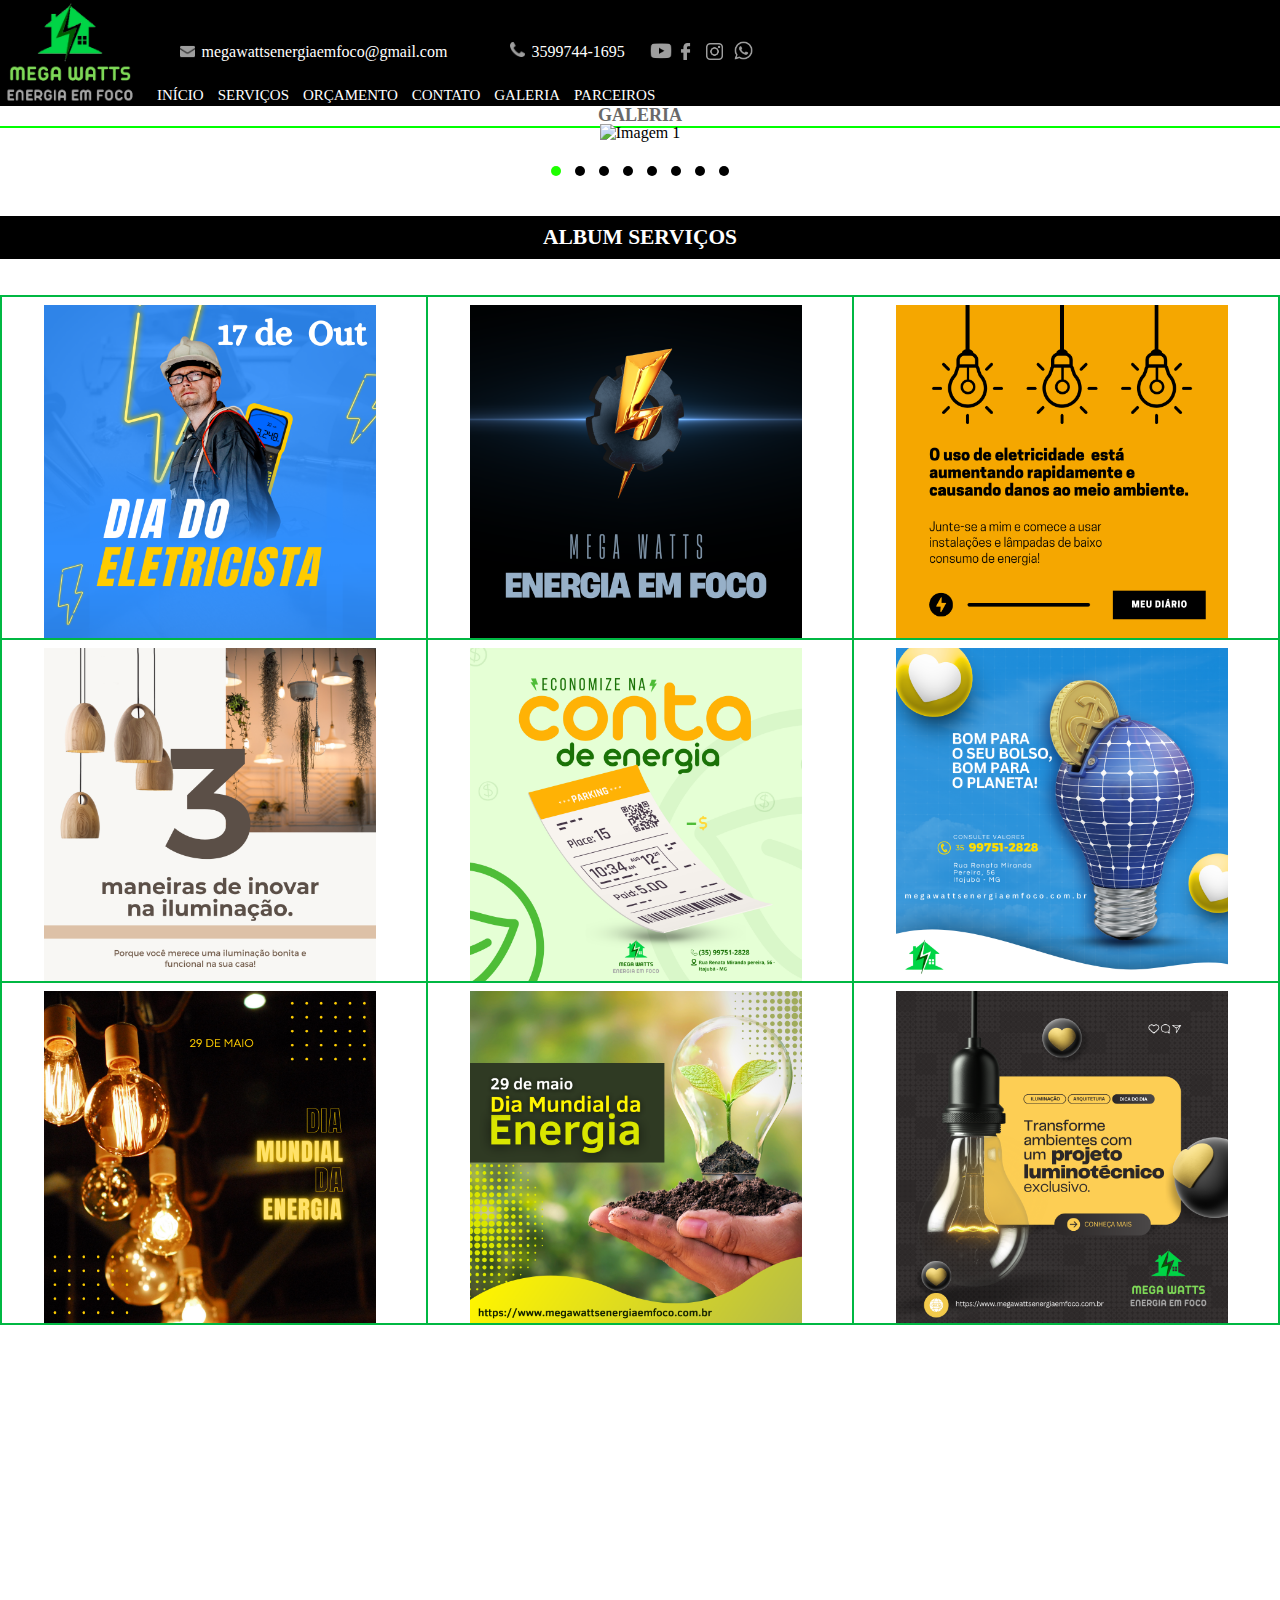
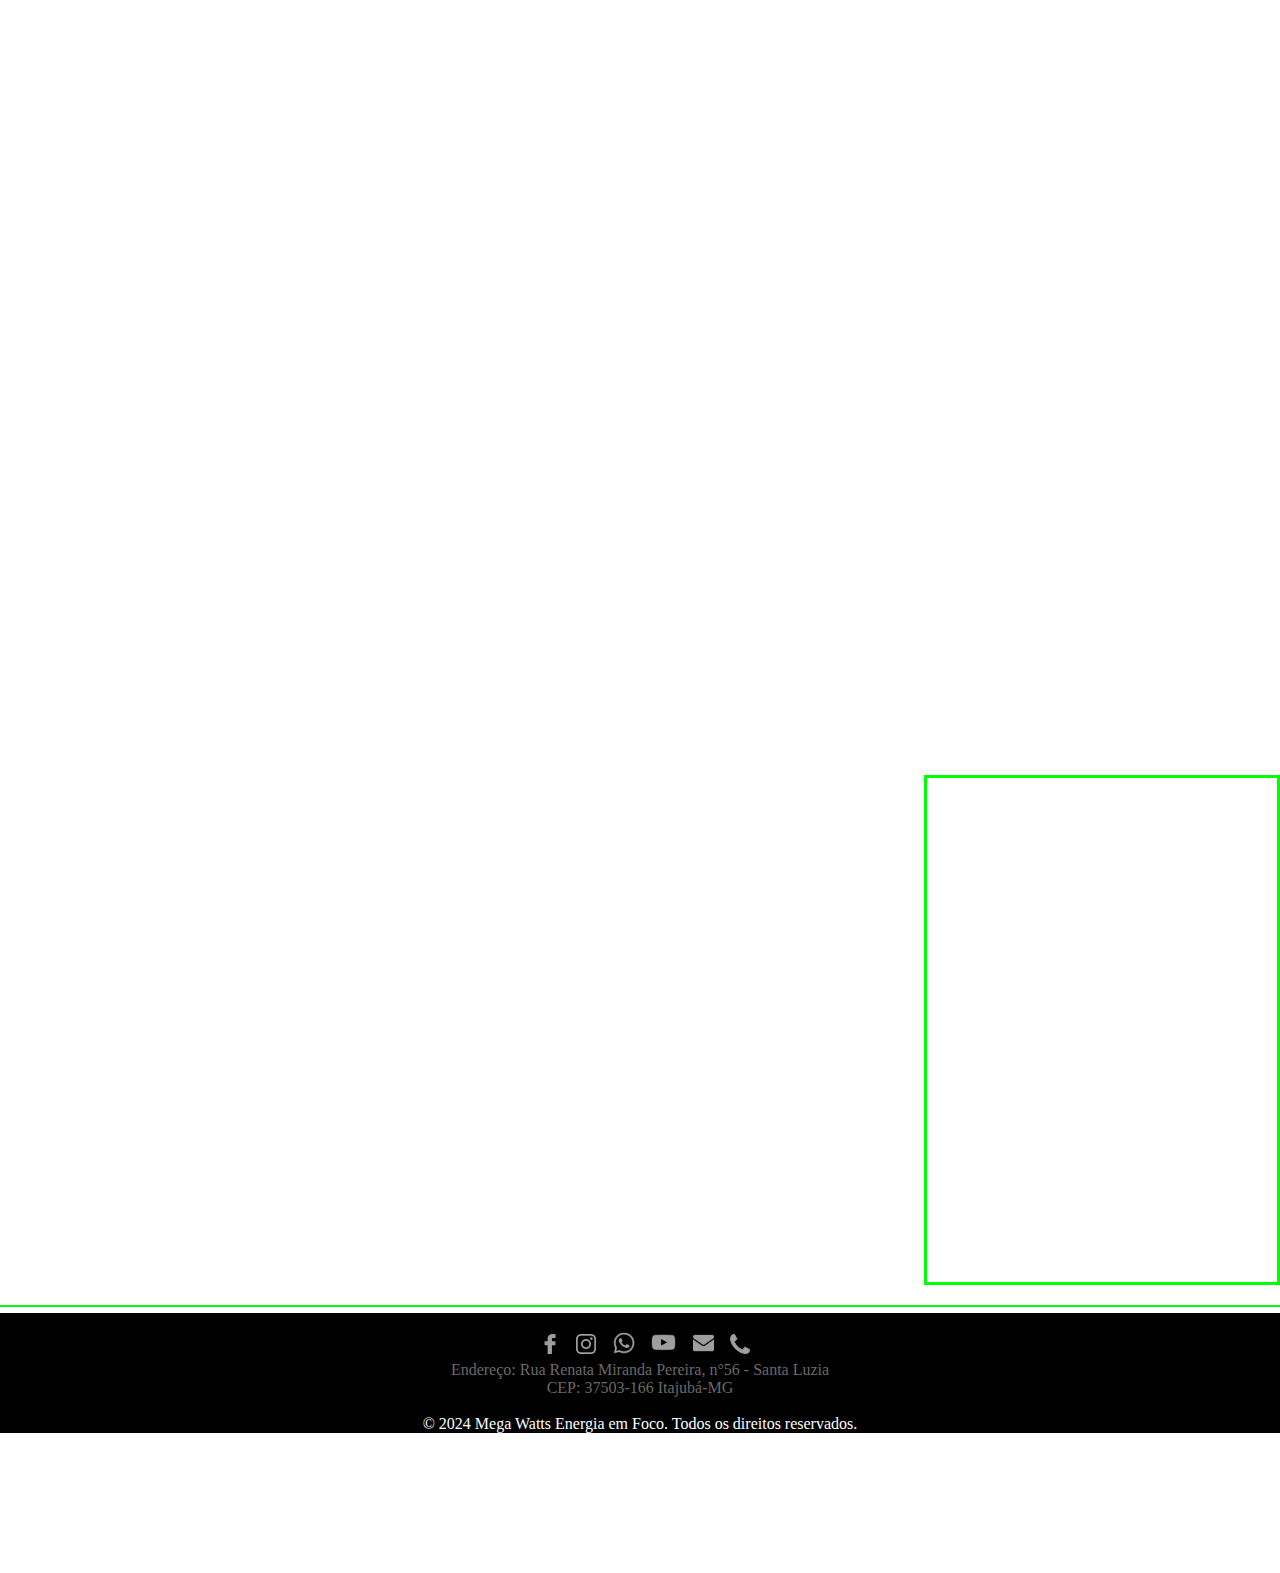
==== galeria.html @ acf7afab "Primeira versão do Software, Arquivo Original Raiz" ====
<!DOCTYPE html>
<html lang="en, pt-br">

    <head>
        <meta charset="UTF-8">
        <meta name="viewport" content="width=device-width, initial-scale=1.0">
        <meta http-equiv="X-UA-Compatible" content="IE=edge">
       

        <title>TECHX-MICRO</title>
        
        <link rel="icon" type="image/x-icon" href="imagem/megawatts/megawatts3.png">

        <link rel="stylesheet" type="text/css" href="estilo.css" media="screen" />

    </head>

<body>
    
    <div class="container1">
    
       
           

        
        

       <!-- <div  id="section">
           
            <div id="tirinha1">


                <marquee> ---1--- [Sua propaganda aqui!]---2---  [Sua propaganda aqui!]---3---  
                    [Sua propaganda aqui!] ---4--- [Sua propaganda aqui!] ---5--- [Sua propaganda aqui!] ---6--- 
                    [Sua propaganda aqui!] ---7--- [Sua propaganda aqui!] ---8--- [Sua propaganda aqui!] ---9--- 
                    [Sua propaganda aqui!]---10---  [Sua propaganda aqui!] ---11--- [Sua propaganda aqui!] ---12--- 
                    [Sua propaganda aqui!] ---13--- [Sua propaganda aqui!]---14---  [Sua propaganda aqui!]---15---
                    [Sua propaganda aqui!]---16--- [Sua propaganda aqui!]---17---  [Sua propaganda aqui!]---18---  
                    [Sua propaganda aqui!] ---19--- [Sua propaganda aqui!] ---20--- [Sua propaganda aqui!] ---21--- 
                    [Sua propaganda aqui!] ---22--- [Sua propaganda aqui!] ---23--- [Sua propaganda aqui!] ---24--- 
                    [Sua propaganda aqui!]---25---  [Sua propaganda aqui!] ---26--- [Sua propaganda aqui!] ---27--- 
                    [Sua propaganda aqui!] ---28--- [Sua propaganda aqui!]---29---  [Sua propaganda aqui!]---30---
                    [Sua propaganda aqui!]  
                </marquee>

            </div>

            <div id="tirinha2">

                <marquee direction="right" 
                behavior="alternate" 
                style="border:rgb(255, 255, 255) 2px SOLID">
                
                CONSAGRE AO CRIADOR TUDO O QUE VOCÊ FAZ, 
                E OS SEUS PLANOS SERÃO BEM-SUCEDIDOS. ["PV 16:3"]
                </marquee>
    
            </div> -->
            <div class="header" >                 

                <div  id="nav">
    
                    <br>
                    <br>
                    <br>
                    <br>
                    <br>
                    <br>                    
            
                    <div id="logo">
                                                                    
                                    
                         <img src="imagem/megawatts/megawatts7.png" width="200"  >
    
                                    
                    </div>
                   
                   
                    <div id="redesnavimg">
                
                        <a href="https://www.facebook.com/" target="_blank" rel="noopener noreferrer">
                                   
                       <img src="imagem/facebook-logo.png" width="17" alt="Facebook" >
                       
                        </a>
       
               
               
                       <a href="https://www.instagram.com/accounts/login/?next=https%3A%2F%2Fwww.instagram.com%2F" target="_blank" rel="noopener noreferrer">
                                       
                           <img src="imagem/instagram.png" width="17" alt="Instagram" >
                           
                       </a>
       
               
       
                        <a href="https://wa.me/message/7U3MZHZ4KJ24L1" target="_blank" rel="noopener noreferrer">
                       
                       <img src="imagem/whatsapp.png" width="19" alt="Whatsapp" >
       
                       </a>   
                       
                        <div id="redesnavimgyoutube">
                                   
                            <a href="https://www.youtube.com/" target="_blank" rel="noopener noreferrer">
                                        
                                <img src="imagem/youtube.png" width="22" alt="Instagram" >
                                
                            </a>

                        </div>
   
   
                   </div>

                    <div id="telefone">
    
                         <a href="tel:+5535997441695">
                            
                         <img src="imagem/telephone-handle-silhouette.png" width="15" height="15" alt="Telefone">
                                    
                         </a>
    
                         <a href="tel:+5535997441695" style="color: #ffffff;" target="_blank" rel="noopener noreferrer"><font size=3>3599744-1695</font></a>          
                            
                    </div>

                    <div id="email">


                        <a href="mailto:megawattsenergiaemfoco@gmail.com" target="_blank" rel="noopener noreferrer">
    
                            <img src="imagem/email.png" width="15" height="15" alt="E-mail" >
    
                        </a>
    
    
    
                        <a href="mailto:globaloficio@gmail.com" style="color: #ffffff;" target="_blank" rel="noopener noreferrer"><font size=3 >megawattsenergiaemfoco@gmail.com</font></a>
                
                        
    
                    </div>                     
                        
        
                    <input type="checkbox" id="menu-toggle">
                    <label for="menu-toggle" id="menu-icon">&#9776;</label>
            
                    <script src="script1.js"></script>
                    <script src="script3.js"></script>
    
                    <div id="menu">
        
                        <ul class="menu">
                            
                            <li><a href="index.html" style="color: #ffffff;">INÍCIO</a></li> 

                            <li><a href="servicos.html" style="color: #ffffff;">SERVIÇOS</a></li>
            
                            <li><a href="orcamento.html" style="color: #ffffff;">ORÇAMENTO</a></li>         
                                    
                            <li><a href="contato.html" style="color: #ffffff;">CONTATO</a></li> 
            
                            <li> <a href="galeria.html" style="color: #ffffff;">GALERIA</a></li> 
        
                            <li> <a href="parceiros.html" style="color: #ffffff;">PARCEIROS</a></li> 
        
                        </ul>
    
        
                    </div>
            
    
                </div>           
    
    
    
            </div>

        

        <div class="section">

            
           
            

            


            <div id="textoprincipalhome">

                <h3 align="center"><font size="4" color="#696969">GALERIA</font></h3>

                </div>

               
            <div id="linhagaleria1">

                <hr width="100%" height="2px" color="#00ff00">
            
                

            </div>

                            </br>
                            </br>        
                            </br>
                            </br>
                            </br>
                            </br> 
                            </br>

                        
                            <div class="slideshow-container">
                                                    
                                <div class="slide">
                                    <img src="imagem/megawatts/MEGAWATTSENERGIAEMFOCO.png" alt="Imagem 1">
                                </div>
                            
                                <div class="slide">
                                    <img src="imagem/megawatts/MEGAWATTSENERGIAEMFOCO.png" alt="Imagem 2">
                                </div>
                            
                                <div class="slide">
                                    <img src="imagem/megawatts/MEGAWATTSENERGIAEMFOCO.png" alt="Imagem 3">
                                </div>
                            
                                <div class="slide">
                                    <img src="imagem/megawatts/MEGAWATTSENERGIAEMFOCO.png" alt="Imagem 4">
                                </div>

                              <!--  <div class="slide">
                                    <img src="IMAGEM/banners/black/1.gif" alt="Imagem 5">
                                </div> -->

                                <div class="slide">
                                    <img src="imagem/megawatts/MEGAWATTSENERGIAEMFOCO.png" alt="Imagem 6">
                                </div>
                            
                                <div class="slide">
                                    <img src="imagem/megawatts/MEGAWATTSENERGIAEMFOCO.png" alt="Imagem 7">
                                </div>

                                <div class="slide">
                                    <img src="imagem/megawatts/MEGAWATTSENERGIAEMFOCO.png" alt="Imagem 8">
                                </div>

                                <div class="slide">
                                    <img src="imagem/megawatts/MEGAWATTSENERGIAEMFOCO.png" alt="Imagem 9">
                                </div>
                            
                                
                              <!--  <div class="slide">
                                    <img src="IMAGEM/banners/black/1.gif" alt="Imagem 10">
                                </div> -->
                                                            
                            </div>  
                            
                            <div class="dots-container">
                                    
                                <span class="dot"></span>
    
                                <span class="dot"></span>

                                <span class="dot"></span>

                                <span class="dot"></span>
    
                              <!--  <span class="dot"></span> -->
    
                                <span class="dot"></span>

                                <span class="dot"></span>

                                <span class="dot"></span>
                                        
                                <span class="dot"></span>

                             <!--   <span class="dot"></span> -->
    
                            </div>

                            <script src="script.js"></script>
                            

                        <br/>
                        <br/>


                            <!--<div id="textoprincipal">

                                
                               
                                <div id="audio1">
                                
                                    
    
                                    <br>
                                    <br>
                                    <br>
                                    <br>
                                    <br>
                                    
                                    
                                    
                                    

                                    <center>  

                                    <p><font aligni="justify" color="#696969" size="4px"></font></p>

                                    <br>
                                    
                    
                                        <audio autoplay loop controls>
                        
                                                <source src="AUDIO/vinheta2.wav" type="audio/mpeg" />
                                                <source src="AUDIOS/narracao1.ogg" type="audio/ogg" />
                                                <source src="AUDIO/narracao1.wav" type="audio/wav" /> 
    
                                                Seu navegador não suporta áudio tag. 
                        
                                        </audio>
                
                                
                                    </center> 
                                
                            </div>-->

                            
                            

                             <table >

                                <tbody>
                                
                                    <tr>
                                        <td class="tbgaleria" style="color: #ffffff; background-color: #000000; height: 20px;"><font size="6" color="#ffffff"><h6>ALBUM SERVIÇOS</h6></font></td>
                                    </tr>
                                </tbody>
                            
                            </table>

                            <br>
                            <br>
                        
                            <table >
                        
                                <tbody>
                                
                                   
                        
                                    <tr>
                                        <th id="tbgaleria" scope="col"  style="background-color:rgb(255, 255, 255); "><font size="5" color="#696969"><center><img src="imagem/megawatts/galeria1.png" width="450px" alt="Imagem 1"></center><h6></h6></font></th>
                                        <th id="tbgaleria" scope="col" style="background-color:rgb(255, 255, 255); "><font size="5" color="#696969"><center><img src="imagem/megawatts/galeria2.png" width="450px" alt="Imagem 2"></center><h6></h6></font></th>
                                        <th id="tbgaleria" scope="col" style="background-color:rgb(255, 255, 255); "><font size="5" color="#696969"><center><img src="imagem/megawatts/galeria3.png" width="450px" alt="Imagem 3"></center><h6> </h6></font></th>
                                        
                                    </tr>
                        
                                    <tr>
                                        <th id="tbgaleria" scope="col" style="background-color:rgb(255, 255, 255); "><font size="5" color="#696969"><center><img src="imagem/megawatts/galeria4.png" width="450px" alt="Imagem 4"></center><h6></h6></font></th>
                                        <th id="tbgaleria" scope="col" style="background-color:rgb(255, 255, 255); "><font size="5" color="#696969"><center><img src="imagem/megawatts/galeria5.png" width="450px" alt="Imagem 5"></center><h6></h6></font></th>
                                        <th id="tbgaleria" scope="col" style="background-color:rgb(255, 255, 255); "><font size="5" color="#696969"><center><img src="imagem/megawatts/galeria6.png" width="450px" alt="Imagem 6"></center><h6></h6></font></th>
                                                                              
                                    </tr>

                                    <tr>
                                        <th id="tbgaleria" scope="col"  style="background-color:rgb(255, 255, 255); "><font size="5" color="#696969"><center><img src="imagem/megawatts/galeria7.png" width="450px" alt="Imagem 7"></center><h6></h6></font></th>
                                        <th id="tbgaleria" scope="col" style="background-color:rgb(255, 255, 255); "><font size="5" color="#696969"><center><img src="imagem/megawatts/galeria8.png" width="450px" alt="Imagem 8"></center><h6></h6></font></th>
                                        <th id="tbgaleria" scope="col" style="background-color:rgb(255, 255, 255); "><font size="5" color="#696969"><center><img src="imagem/megawatts/galeria9.png" width="450px" alt="Imagem 9"></center><h6></h6></font></th>
                                        
                                        
                                    </tr>
                        
                                   
                        
                                    
                                </tbody>
                        
                            </table>
                            
                            <br>
                            <br>
                            
                            
                            <iframe src="https://booking.builderall.com/embed/500d237cd23ed275c83003f538945d34?show_event_infos=true" frameborder="0" width="100%" height="980px" style="min-height: 720px"></iframe>

                            <br>
                            <br>
                            <br>
                            <br>
                            <br>
                            <br>
                          
                            

                            <div id="chatboot">

                                <iframe src="https://sitebot.builderall.com/sitebot.php?key=gL7N4ehuaQiS" style="border: 0; width: 350px; height: 500px" ></iframe>
                            
                            </div>

                                <div id="linha1">

                                     <hr width="100%" height="2px" color="#00ff00">

                                </div>

                                <div id="linhagaleria2">

                                     <hr width="100%" height="2px" color="#00ff00">

                                </div>

                                
                                
                               

        <br>
        <br>
        <br>
        <br>
        <br>
        <br>
        <br>
        <br>
        <br>
        <br>
        <br>
        <br>
        
        
            <div  id="footergaleria" >

              <!--  <div id="footerimg">
                                                            
                            
                    <img src="IMAGEM/globallogosite2.png" width="160"  >
    
                    
    
                    
                </div> -->

                </br>
                
    
                <div id="footerredes">
  
                  
                                                          
                          
                    <a href="https://www.facebook.com/?locale=pt_BR" target="_blank" rel="noopener noreferrer">
                        
                        <img src="imagem/facebook-logo.png" width="20" alt="Facebook" >
                        
                    </a>
    
                

                    <a href="https://www.instagram.com/accounts/login/?next=https%3A%2F%2Fwww.instagram.com%2F" target="_blank" rel="noopener noreferrer">
                            
                        <img src="imagem/instagram.png" width="20" alt="Instagram" >
                        
                    </a>

                    <a href="https://wa.me/message/7U3MZHZ4KJ24L1" target="_blank" rel="noopener noreferrer">
                        
                        <img src="imagem/whatsapp.png" width="22" alt="Whatsapp" >

                    </a>
                    
                
                    <a href="https://www.youtube.com/" target="_blank" rel="noopener noreferrer">
                            
                        <img src="imagem/youtube.png" width="25" height="23" alt="Youtube" >
                        
                    </a>
                                
                
                    <a href="mailto:megawattsenergiaemfoco@gmail.com" target="_blank" rel="noopener noreferrer">

                        <img src="imagem/email.png" width="21" height="22" alt="E-mail" >

                    </a>

                    <a href="tel:+5535997441695">

                        <img src="imagem/telephone-handle-silhouette.png" width="20"  alt="Telefone">
                        
                    </a>
                
              </div>
                

              
                <p><font aligni="justify" color="#696969" size="3px">Endereço: Rua Renata Miranda Pereira, n°56 - Santa Luzia
                    <br> CEP: 37503-166 Itajubá-MG
                </font></p>

              <br>
             

              &copy; 2024 Mega Watts Energia em Foco. Todos os direitos reservados.

        </div>
                    

                  
                   

        <br>

            
            
        </div>

    </div>

</body>

</html>
---- estilo.css ----
* {
  margin: 0;
  padding: 0;
}

html {
  scroll-behavior: smooth;
}



        .container1 {
          display: grid;
          flex-direction: column;
          flex-wrap: wrap;
          
          margin-top: -50px;
          top: 0px;
          margin-bottom: 0px;
          bottom: 0px;
          margin-left: 0px;
          left: 0px;
          margin-right: 0px;
          right: 0px;
          height: 60vh;
          grid-template-columns: 1fr;
          grid-template-rows: 0.1fr 2.8fr 0.5fr;
          grid-template-areas:
          
            "header"
            "section"
            "footer";

          text-align: center;

          /* grid-gap: 0.5em; */

          font-family: Tahoma;
          font-weight: 500;
          gap: 5px;
        }

        .container2 {
          display: grid;
          flex-direction: column;
          flex-wrap: wrap;
          
          margin-top: -50px;
          top: 0px;
          
          margin-bottom: 0px;
          bottom: 0px;
          margin-left: 0px;
          left: 0px;
          margin-right: 0px;
          right: 0px;
          height: 60vh;
          grid-template-columns: 1fr;
          grid-template-rows: 0.5fr 2.8fr 0.5fr;
          grid-template-areas:
            
            "nav"
            "section"
            "footer";

          text-align: center;

          /* grid-gap: 0.5em; */

          font-family: Tahoma;
          font-weight: 500;
          gap: 5px;
        }

        .container3 {
          display: grid;
          flex-direction: column;
          flex-wrap: wrap;
          
          margin-top: -50px;
          top: 0px;
          
          margin-bottom: 0px;
          bottom: 0px;
          margin-left: 0px;
          left: 0px;
          margin-right: 0px;
          right: 0px;
          height: 60vh;
          grid-template-columns: 1fr;
          grid-template-rows: 0.5fr 2.8fr 0.5fr;
          grid-template-areas:
            
            "nav"
            "section"
            "footer";

          text-align: center;

          /* grid-gap: 0.5em; */

          font-family: Tahoma;
          font-weight: 500;
          gap: 5px;
        }

        .container4 {
          display: grid;
          flex-direction: column;
          flex-wrap: wrap;
          
          margin-top: -50px;
          top: 0px;
          
          margin-bottom: 0px;
          bottom: 0px;
          margin-left: 0px;
          left: 0px;
          margin-right: 0px;
          right: 0px;
          height: 60vh;
          grid-template-columns: 1fr;
          grid-template-rows: 0.5fr 2.8fr 0.5fr;
          grid-template-areas:
            
            "nav"
            "section"
            "footer";

          text-align: center;

          /* grid-gap: 0.5em; */

          font-family: Tahoma;
          font-weight: 500;
          gap: 5px;

        }

        .container5 {
          display: grid;
          flex-direction: column;
          flex-wrap: wrap;
          
          margin-top: -50px;
          top: 0px;
          
          margin-bottom: 0px;
          bottom: 0px;
          margin-left: 0px;
          left: 0px;
          margin-right: 0px;
          right: 0px;
          height: 60vh;
          grid-template-columns: 1fr;
          grid-template-rows: 0.5fr 2.8fr 0.5fr;
          grid-template-areas:
            
            "nav"
            "section"
            "footer";

          text-align: center;

          /* grid-gap: 0.5em; */

          font-family: Tahoma;
          font-weight: 500;
          gap: 5px;
        }

        .container6 {
          display: grid;
          flex-direction: column;
          flex-wrap: wrap;
          
          margin-top: -50px;
          top: 0px;
          
          margin-bottom: 0px;
          bottom: 0px;
          margin-left: 0px;
          left: 0px;
          margin-right: 0px;
          right: 0px;
          height: 60vh;
          grid-template-columns: 1fr;
          grid-template-rows: 0.5fr 2.8fr 0.5fr;
          grid-template-areas:
            
            "nav"
            "section"
            "footer";

          text-align: center;

          /* grid-gap: 0.5em; */

          font-family: Tahoma;
          font-weight: 500;
          gap: 5px;
        }

        .container7 {
          display: grid;
          flex-direction: column;
          flex-wrap: wrap;
          
          margin-top: -50px;
          top: 0px;
          
          margin-bottom: 0px;
          bottom: 0px;
          margin-left: 0px;
          left: 0px;
          margin-right: 0px;
          right: 0px;
          height: 60vh;
          grid-template-columns: 1fr;
          grid-template-rows: 0.5fr 2.8fr 0.5fr;
          grid-template-areas:
            
            "nav"
            "section"
            "footer";

          text-align: center;

          /* grid-gap: 0.5em; */

          font-family: Tahoma;
          font-weight: 500;
          gap: 5px;
        }

        .container8 {
          display: grid;
          flex-direction: column;
          flex-wrap: wrap;
          
          margin-top: -50px;
          top: 0px;
          
          margin-bottom: 0px;
          bottom: 0px;
          margin-left: 0px;
          left: 0px;
          margin-right: 0px;
          right: 0px;
          height: 60vh;
          grid-template-columns: 1fr;
          grid-template-rows: 0.5fr 2.8fr 0.5fr;
          grid-template-areas:
            
            "nav"
            "section"
            "footer";

          text-align: center;

          /* grid-gap: 0.5em; */

          font-family: Tahoma;
          font-weight: 500;
          gap: 5px;
        }

        .container9 {
          display: grid;
          flex-direction: column;
          flex-wrap: wrap;
          
          margin-top: -50px;
          top: 0px;
          
          margin-bottom: 0px;
          bottom: 0px;
          margin-left: 0px;
          left: 0px;
          margin-right: 0px;
          right: 0px;
          height: 60vh;
          grid-template-columns: 1fr;
          grid-template-rows: 0.5fr 2.8fr 0.5fr;
          grid-template-areas:
            
            "nav"
            "section"
            "footer";

          text-align: center;

          /* grid-gap: 0.5em; */

          font-family: Tahoma;
          font-weight: 500;
          gap: 5px;
          
        }

        @media (min-width: 970px) {

        .foto {
          flex: 1;
          margin: 0;
          padding: 0;

        }

        .header {
          
          z-index: 1000;
          background-color: #000000;
          margin-top: -50;
          margin-bottom: -125px;

        }

        #cliquewhatsapp a,
        a:link {
          
          text-decoration: none;
          font-size: 26px;
          color: rgb(92, 92, 92);
          
        }


        #logo {

          display: block;
          flex-wrap: wrap;
          margin-top: 0px;

          margin-top: 25px;
          margin-bottom: -20px;
          bottom: 0px;
          margin-left: -30px;
          left: 0px;
          margin-right: 0px;
          right: 0px;
          width: 200px;
          grid-area: header;

        }



        /* #texto1{

            font-size: 0px;
            margin-left:  5px;
            margin-right:  5px;
            padding-top: 0px;
            
            color: white;
            -webkit-text-stroke-width: 1px;
        -webkit-text-stroke-color: #312131;
        font-size: 1em; color: #ffffff;
            

        } */

        body{

          width: 100%;
          margin-top: 0px;
          margin-bottom: 0px;
          

        }

        #nav {
          
          z-index: 1000;
          display: block;
          flex-wrap: wrap;
          width: 100%;
          margin-top: -80px;
          margin-bottom: 0px;
          text-align: center;
          background-color: #000;
          grid-area: header;
          /* border-radius: 0.5em; */
          padding-bottom: 0px;

        }

        #redesnavimg{
        float:left;
        display: block;
        flex-wrap: wrap;       
        margin-top: -50px;
        margin-bottom: -90px;
        margin-left: 400px;
        margin-right: 0px;
        grid-area: header;

        }


        #redesnavimg img {
          
          grid-area: header;
          margin-right: 5px;
        
          
          }

        #redesnavimg img:hover {
            color: #333; /* Cor de texto padrão */
            transition: color 0.3s; /* Efeito de transição suave */
            background-color: rgb(0, 255, 0); 
            
          }

          #redesnavimgyoutube{
            float:left;
            display: block;
            flex-wrap: wrap;       
            margin-top: 2px;
            margin-bottom: 0px;
            margin-left: 250px;
            margin-right: 0px;
            grid-area: header;
    
            }

          #telefone{ 

            float:left;
            color: #ffffff;
            margin-top: -53px;
            margin-bottom: 0px;
            margin-right: 0px;
            margin-left: 510px;
            grid-area: header;
            
              
          }
          

        #telefone img:hover {
          color: #333; /* Cor de texto padrão */
          transition: color 0.3s; /* Efeito de transição suave */

          background: rgb(0, 255, 0);
          color: #fff;
          
          
        }

        #email{

        float:left;
        margin-bottom: 0px;
        margin-left: 200px;
        margin-right: 0px;
        margin-top: -53px;
        grid-area: header;
          
          }

        #email img {

          margin-top: 10px;
          margin-bottom: -2px;
          margin-left: -20px;
          grid-area: header;
          
          }

        #email img:hover {
          color: #333; /* Cor de texto padrão */
          transition: color 0.3s; /* Efeito de transição suave */

          background: rgb(0, 255, 0);
          color: #fff;
          
        }

        /* .menu-toggle {
          display: none;
          
        }

        .menu-icon {
          display: none;
          cursor: pointer;
          float: right;
          margin-right: 10px;
          margin-left: 0px;
          margin-top: -60px;
          margin-bottom: 0px;

          
          font-size: 30px;
          
          background-color: #000000;
          color: #ffffff
        }

        .menu {
          
          display: none;
          text-align: center;
          
          margin-top: 50px;
          margin-right:0px;
        
        }

        .menu ul {
          display: none;
          list-style: none;
          padding: 0;
        }

        .menu li {
          display: none;
          margin: 0px 0;

        }

        .menu a {
          display: none;
          text-decoration: none;
          color: #ffffff;

        }

        .menu-toggle:checked + #menu-icon {
          display: none;
          background-color: #000000;
          color: #ffffff;
          height: 0px;
          font-size: 30px;
          margin-bottom: 0px;
        
        }

        .menu-toggle:checked + #menu {
          display: none;
          
        }  */
        #menu-toggle{

        display: none;

        }

        #menu{
          list-style-type: none;
          display: block;
          flex-wrap: wrap;
          margin-left: 150px;
          left: 0px;
          margin-right: 0px;
          right: 0px;
          margin-top: -150px;
          padding-top: 0px;
          top: 0px;
          margin-bottom: 0px;
          bottom: 0px;
          align-items: center;
          text-align: center;
          list-style: none;
          border: 0px solid #c0c0c0;
          grid-area: header;

          

        }


        .menu li {
          list-style-type: none;
          position: relative;
          float: left;
          border-bottom: 0px solid #c0c0c0;
          

        }


        .menu li a {
          
          display: flex;
          flex-wrap: wrap;
          font-size: 15px;
          
          margin-bottom: 0px;
          text-align: center;
          color: #7a7a7a;
          text-decoration: none;
          padding: 0px 7px;
          display: block;
          

        }


        .menu li a:visited {
          color: rgb(114, 114, 114);
          
        }


        .menu li a:hover {
          
          background: rgb(0, 255, 0);
          border-radius: 5px;
          color: #000000;
          -moz-box-shadow: 0 3px 10px 0 #cccccc;
          -webkit-box-shadow: 0 3px 10px 0 #cccccc;
          text-shadow: 0px 0px 5px #000000;
          
          

        }


        .menu li ul {
          display: none;
         
          margin-top: 0px;

          left: 0px;
          background-color: #ffffff;
          

        }


        .menu li:hover ul,
        .menu li.over ul {
          display: none;
          display: block;
          flex-wrap: wrap;
          border-radius: 5px;
          

        }


        .menu li a:active {
          color: rgb(0, 255, 0);
          

        }


        #section {
          display: block;
          flex-wrap: wrap;
          position: absolute;
        margin-top: 100px;
          background-color: rgba(255, 255, 255,);
          grid-area: section;
          /* border-radius: 0.5em; */
          color: #000000;

        }


        #videoprincipal {
          margin-top: 130px;
          padding: 0px;

        }


        #videoprincipal4 {
          margin-top: 10px;
          padding: 0px;

        }


        #videoprincipal1 {
          margin-top: 250px;
          padding: 0px;
          margin-top: 0px;

        }


        #audio1 {
          margin-top: -170px;

        }


        #galeria {
          display: block;
          float: center;
          margin-top: -23px;

        }


        .album {
          display: flex;
          flex-wrap: wrap;
          gap: 0.5px; /* Espaço entre as fotos */

        }



        .album img {
          width: 90%;
          height: 100%;

        }


        #textoprincipal {
          margin-top: 20px;
          margin-bottom: 20px;
          margin-left: 80px;
          margin-right: 80px;
          font-size: 22px;
          text-align: justify;

        }


        #textoprincipalservicos {
          margin-top: 20px;
          margin-bottom: 20px;
          margin-left: 80px;
          margin-right: 80px;
          font-size: 22px;
          text-align: justify;

        }

        #sobrenos {
          background-color: rgb(0, 0, 0);
          grid-area: sidebar;
          padding: 10px;
          /* border-radius: 0.5em; */

        }


        #calendario {
          margin-top: -50px;
          top: 0px;
          text-align: right;
          justify-content: right;
          right: 12px;

        }


        #comprometidos {
          margin-top: -445px;
          text-shadow: -1px -1px 0 #000, 2px -2px 0 #000, -1px 1px 0 #000,
            1px 1px 0 #000;
          /* Os valores negativos (-1px) criam um contorno ao redor do texto */
          color: white; /* Define a cor do texto */

        }

        #apaixonados {
          margin-top: -10px;
          text-shadow: -1px -1px 0 #000, 2px -2px 0 #000, -1px 1px 0 #000,
            1px 1px 0 #000;
          /* Os valores negativos (-1px) criam um contorno ao redor do texto */
          color: white; /* Define a cor do texto */

        }

        #certificacao {
          margin-top: 0px;
          margin-bottom: 200px;

        }

        #textoprincipal3 {
          margin-top: -20px;
          margin-bottom: 0px;
          text-align: justify;

        }

        #textocertificacao {
          margin-top: -200px;
          margin-bottom: 0px;
          margin-left: 80px;
          margin-right: 80px;

        }

        #textoprincipal7 {
          margin-top: -70px;
          margin-bottom: 0px;
          text-align: justify;

        }

        #textoprincipal7paragrafo {
          margin-top: 0px;
          margin-bottom: 0px;
          text-align: justify;
          margin-left: 80px;
          margin-right: 80px;

        }

        #audionossacrenca {
          margin-top: 0px;

        }

        #nossacrencaimg {
          margin-top: 20px;

        }

        #contato {
          margin-top: -30px;

        }

        #linha {
          margin-top: 95px;
          margin-bottom: -130px;
          color: rgb(0, 255, 0);

        }

        #linha1 {
          margin-top: 20px;
          margin-left: 0px;
          margin-right: 0px;
          margin-bottom: -210px;
          color:  #00ff00;

        }

        #linhagaleria2 {
          margin-top: 0px;
          margin-left: 0px;
          margin-right: 0px;
          margin-bottom: 0px;
          color:  #00ff00;

        }

        #linhagaleria1 {
          margin-top: 95px;
          margin-bottom: -130px;
          color: rgb(0, 255, 0);

        }


        #textoprincipalnossamissao {
          margin-top: -53px;

        }

        #textoprincipalnossamissao2 {
          margin-top: 0px;
          margin-left: 80px;
          margin-right: 80px;
          text-align: justify;

        }

        #textoprincipalsobrenos {
          margin-top: -15px;
          margin-left: 80px;
          margin-right: 80px;
          text-align: justify;

        }


        #footer {
          text-align: center;
          background-color: rgb(0, 0, 0);
          grid-area: footer;
          margin-top: 0px;
          margin-left: 0px;
          margin-right: 0px;
          margin-bottom: 0px;
          /* border-radius: 0.5em; */
          color: #ffffff;

        }

        #footerhome {
          text-align: center;
          
          background-color: rgb(0, 0, 0);
          grid-area: footer;
          margin-top: 0PX;
          margin-left: -0PX;
          
          margin-right: -0px;
          margin-bottom: 0px;
          /* border-radius: 0.5em; */
          color: #ffffff;

        }

        #footerparceiros {
          text-align: center;
          
          background-color: rgb(0, 0, 0);
          grid-area: footer;
          margin-top: 0px;
          margin-left: 0px;
          
          margin-right: 0px;
          margin-bottom: 0px;
          /* border-radius: 0.5em; */
          color: #ffffff;

        }

        #footerservicos {
          text-align: center;
          
          background-color: rgb(0, 0, 0);
          grid-area: footer;
          margin-top: 0px;
          margin-left: 0px;
          
          margin-right: 0px;
          margin-bottom: 0px;
          /* border-radius: 0.5em; */
          color: #ffffff;

        }

        #footerorcamento {
          text-align: center;
          
          background-color: rgb(0, 0, 0);
          grid-area: footer;
          margin-top: 0px;
          margin-left: 0px;
          
          margin-right: 0px;
          margin-bottom: 0px;
          /* border-radius: 0.5em; */
          color: #ffffff;

        }

        #footercontato {
          text-align: center;
          
          background-color: rgb(0, 0, 0);
          grid-area: footer;
          margin-top: 0px;
          margin-left: 0px;
          
          margin-right: 0px;
          margin-bottom: 0px;
          /* border-radius: 0.5em; */
          

          
        }

        #footergaleria {
          text-align: center;
          
          background-color: rgb(0, 0, 0);
          grid-area: footer;
          margin-top: -210px;
          margin-left: 0px;
          
          margin-right: 0px;
          margin-bottom: 0px;
          /* border-radius: 0.5em; */
          color: #ffffff;

        }

       

        #footerredes a {
          text-decoration: none;
          border: none;
          margin-left: 10px;

        }

        #footerredes img:hover {
          margin-bottom: 0px;
          color: #333; /* Cor de texto padrão */
          transition: color 0.3s; /* Efeito de transição suave */

          background: rgb(0, 255, 0);
          color: #fff;

        }

        .slideshow-container {
          position: relative;
          max-width: 100%;
          overflow: hidden;

        }

        .slide {
          display: none;

        }

        .slideshow-container img {
          width: 100%;
          height: auto;
          margin-top: 0px;

        }

        .dots-container {
          text-align: center;
          margin-top: 20px;

        }

        .dot {
          height: 10px;
          width: 10px;
          margin: 0 5px;
          background-color: #000000;
          border-radius: 50%;
          display: inline-block;
          transition: background-color 0.3s;

        }

        .active {
          background-color: #1eff00;

        }

        #textoprincipalnossavisao {
          margin-top: -52px;
          margin-bottom: -35px;

        }

        #textonossavisao {
          margin-left: 80px;
          margin-right: 80px;
          margin-bottom: -20px;
          text-align: justify;

        }

        #textoprincipalhome {
          margin-top: 120px;
          margin-bottom: -95px;

        }

        .video-container{

        justify-content: center;
        margin-left: 0px;
        left: 0px;
        margin-right: 0px;
        right: 0px;
        margin-top: 0px;
        top: 0px;
        margin-bottom: 0px;
        bottom: 0px;

        }

        

        #chatboot {

        display: block;
        flex-wrap: wrap;
        margin-left: -80px;
        left: 0px;
        margin-right: 0px;
        right: 0px;
        margin-top: -60px;
        top: 0px;
        margin-bottom: 20px;
        bottom: 0px;
        justify-content: left;
        float: right;
        text-align: left;
        border: 3px solid rgb(0, 255, 0);

        }

        #chatboothome {

          display: block;
          flex-wrap: wrap;
          margin-left: -80px;
          left: 0px;
          margin-right: 0px;
          right: 0px;
          margin-top: -60px;
          top: 0px;
          margin-bottom: 20px;
          bottom: 0px;
          justify-content: left;
          float: right;
          text-align: left;
          border: 3px solid rgb(0, 255, 0);
  
          }

          #chatbootgaleria{

            display: block;
            flex-wrap: wrap;
            margin-left: 0px;
            left: 0px;
            margin-right: 0px;
            right: 0px;
            margin-top: -60px;
            top: 0px;
            margin-bottom: 20px;
            bottom: 0px;
            justify-content: left;
            float: right;
            text-align: left;
            border: 3px solid rgb(0, 255, 0);

          }

          #chatbootservicos{

            display: block;
            flex-wrap: wrap;
            margin-left: 0px;
            left: 0px;
            margin-right: 0px;
            right: 0px;
            margin-top: -60px;
            top: 0px;
            margin-bottom: 20px;
            bottom: 0px;
            justify-content: left;
            float: right;
            text-align: left;
            border: 3px solid rgb(0, 255, 0);

          }

        #linhanav{

        height: 50px;

        }

        #linhahome{

          margin-left: 0px;
          margin-right: 0px;
          margin-bottom: -300px;
  
          }


        table {
          
          flex-wrap: wrap;
          width: 100%;
          margin-top: 0px;
          border: 0px solid black;
          border-collapse: collapse;
          text-align: center;
          justify-content: center;
          margin-bottom: 0px;
          margin-left: 0px;
          margin-right: 0px;
          padding: 0px;
      }


      td {

          text-align: center;
          justify-content: center;
          border: 1px solid #000000;
          padding: 8px;
          border: 1px solid black;

      }

      th {

          text-align: center;
          justify-content: center;
          padding: 8px;
          margin-left: 20px;
          padding-left: 0px;
          background-color: #00ab4a;
          border: 1px solid black;

      } 

      #tbtitulo{
       
        text-align: center;
        justify-content: center;
        float: right;
        width:100%;
        margin-right: 0px;
        
        padding-top: 25px;
        margin-bottom: 0px;
       
      }

      #tbsv1{

      margin-bottom: -20px;

      }
  
      #tbtopcs{

      margin-top: -20px;

      }

#tabelaimg{

float: left;
margin-bottom: 15px;
margin-top: -5px;
margin-right: -90px;
margin-left: 10px;


}

#tbservicos {
              
  flex-wrap: wrap;
  
  margin-top: 0px;
  border: 1px solid black;
  border-collapse: collapse;
  text-align: center;
  justify-content: center;
  margin-left: 20px;
  margin-right: 20px;
  margin-bottom: 0px;
  
  margin-right: 20px;
  padding: 0px;
}



#tbservicos1{
  
  text-align: center;
  text-align: justify;
  justify-content: center;
  padding-bottom:  50px;
  padding-left: 80px;
  padding-right: 80px;
  border: 20px solid #ffffff;

} 

#tbservicos2{
  
  text-align: center;
  text-align: justify;
  justify-content: center;
  padding-left: 80px;
  padding-right: 80px;
  border: 20px solid #ffffff;

} 

#tbservicos3{
  text-align: center;
  text-align: justify;
  justify-content: center;
  padding-bottom:  190px;
  padding-left: 0px;
  background-color: #00ab4a;
  border: 20px solid rgb(255, 255, 255);

} 

#tbservicos1 img{
  max-width: 80%;
  height: auto;
  display: block;
  margin: auto;
  
  
  justify-content: center;


}

#tbservicos2 img{
  max-width: 80%;
  height: auto;
  display: block;
  margin: auto;
  
  
  justify-content: center;


}

#tbservicos3 img{
  max-width: 80%;
  height: auto;
  display: block;
  margin: auto;
  
  
  justify-content: center;


}

#tbservicos4 img{
  max-width: 80%;
  height: auto;
  display: block;
  margin: auto;
  
  
  justify-content: center;


}

#tbservicos1 img:hover{
  max-width: 100%;
  height: auto;
  display: block;
  margin: auto;
  transform: scale(1.1);
  
  justify-content: center;


}

#tbservicos2 img:hover{
  max-width: 100%;
  height: auto;
  display: block;
  margin: auto;
  transform: scale(1.1);
  
  justify-content: center;


}


#tbservicos3 img:hover{
  max-width: 100%;
  height: auto;
  display: block;
  margin: auto;
  transform: scale(1.1);
  
  justify-content: center;

}


#tbservicos4 img:hover{
  max-width: 100%;
  height: auto;
  display: block;
  margin: auto;
  transform: scale(1.1);
  border: 20px solid rgb(255, 255, 255);
  justify-content: center;


}

#tbgaleria img{
  max-width: 80%;
  margin-left: 10px;
  margin-right: 10px;
  margin-bottom: 10px;
  margin-top: 10px;
  height: auto;
  display: block;
  margin: auto;
  
  
  justify-content: center;


}

#tbgaleria img:hover{
  max-width: 80%;
  height: auto;
  display: block;
  margin: auto;
  transform: scale(1.1);
  
  justify-content: center;


}

#tbservicos4{
  text-align: center;
  text-align: justify;
  justify-content: center;
  padding-left: 400px;
  padding-right: 400px;
  border: 20px solid #ffffff;
  

} 

#tbavaliacao{
  text-align: center;
  text-align: justify;
  justify-content: center;
  margin-left: 0px;
  margin-right: 0px;
  padding-left: 0px;
  padding-right: 0px;
  border: 10px solid #ffffff;
  

} 

#tbgaleria{
  text-align: center;
  text-align: justify;
  justify-content: center;
  padding-bottom:  0px;
  padding-left: 0px;
  background-color: #00ab4a;
  border: 2px solid rgb(0, 184, 67);

} 

.timeline {
  list-style: none;
  padding: 0;
  margin: 50px 0;
  display: flex;
  flex-wrap: wrap;
}

.timeline-item {
  display: flex;
  margin-right: 20px;
  margin-bottom: 20px;
}

.timeline-item img {
  max-width: 100px;
  border-radius: 50%;
  margin-right: 20px;
}

.timeline-item-content {
  max-width: 700px;
}

#commentForm {
  max-width: 700px;
  margin-top: 20px;
}

#fileInput {
  display: none;
}

#fileLabel {
  background-color: #3498db;
  color: #fff;
  padding: 10px;
  cursor: pointer;
}

#descricao{
display: block;
flex-wrap: wrap;
text-align: justify;
margin-left: 80px;
margin-right: 80px;

}

#nossamissao{

  display: block;
  flex-wrap: wrap;
  text-align: justify;
  margin-left: 80px;
  margin-right: 80px;

}

#parceiros{
  display: block;
  flex-wrap: wrap;
  margin-left: 80px;
  margin-right: 80px;
  margin-top: 30px;
  margin-bottom: 30px;
  text-align: justify;
  background-color: #ffffff;

}

#menu {
  display: block;
}


#qrcode img:hover{
  display: block;
  flex-wrap: wrap;
  max-width: 100%;
  height: auto;
  display: block;
  margin: auto;
  transform: scale(1.1);
  
  justify-content: center;


}

#avaliacao {
  display: block;
  flex-wrap: wrap;
  max-width: 100%;
  display: block;
  margin: auto;  
  justify-content: center;


}

#avaliacao img:hover{
  display: block;
  flex-wrap: wrap;
  display: block;
  margin: auto;  
  transform: scale(1.1);
  justify-content: center;


}

#blog{


margin-left: 0px;
margin-right: 0px;

}

#cards {
  display: block;
  flex-wrap: wrap;
  width: 1024px;
  margin:auto;
  text-align: center; 
  justify-content: center;

}

#cards img:hover{

  display: block;
  flex-wrap: wrap;
  display: block; 
  width: 1024px;
  transform: scale(1.1);
  justify-content: center;

}

}

@media (max-width: 970px) {
 
  #menu {
    display: none;
}
#menu.open {
    display: block;
}

  body{

    width: 100%;
    margin-top: 0px;
    margin-bottom: -50px;
    
  
  }

  .foto {
    flex: 1;
    margin: 0;
    padding: 0;

  }


  .header {
    z-index: 1000;
    background-color: #000000;
    margin-bottom: 0px;
    margin-top: -50px;
  
  }

  #cliquewhatsapp a,
        a:link {
          
          text-decoration: none;
          font-size: 26px;
          color: rgb(92, 92, 92);
          
        }

        #logo {
          float: left;
          display: block;
          flex-wrap: wrap;  
          margin-top: 0px;
          margin-bottom: 30px;
          bottom: 0px;
          margin-left:90px;
          left: 0px;
          margin-right: -110px;
          right: 0px;
          grid-area: nav;
        
        }
  
  
  #nav {
    
    z-index: 1000;
    display: block;
    flex-wrap: wrap;
    width: 100%;
    margin-top: 0px;
    margin-bottom: -50px;
    text-align: center;
    background-color: #000;
    grid-area: nav;
    /* border-radius: 0.5em; */
    padding-bottom: 0px;
  
  }


  #redesnavimg{

    display: block;
     flex-wrap: wrap;
   float: left;
   margin-top: 120px;
   margin-bottom: 0px;
   margin-left: -140px;
   margin-right: 0px;
   
   }

   #redesnavimgyoutube{

    display: block;
     flex-wrap: wrap;
   float: left;
   margin-top: -1px;
   margin-bottom: 0px;
   margin-left: 0px;
   margin-right: 0px;
   
   }
   
   
   #redesnavimg img {
   
     float: left;
     margin-right: 25px;
    
     
     }
   
     #redesnavimg img:hover {
       color: #333;  /*Cor de texto padrão */
       transition: color 0.3s; /* Efeito de transição suave */
       background-color: rgb(0, 255, 0); 
       
     } 
     
     
 
     #telefone{ 
      float: left;
      color: #ffffff;
     
      margin-top: 111px;
      margin-bottom: 0px;
      margin-right: 0px;
      margin-left: -0px;
      
      
    }
   
   #telefone img:hover {
     color: #333; /* Cor de texto padrão */
     transition: color 0.3s; /* Efeito de transição suave */
   
     background: rgb(0, 255, 0);
     color: #fff;
     
   }


   #email{
    float: left;
    margin-bottom: 20px;
    margin-left: -296px;
    margin-right: 0px;
    margin-top: 145px;
     
     }
   
   #email img {
   
    margin-top: 0px;
    margin-bottom: -3px;
          
       }
   
   #email img:hover {
     color: #333; /* Cor de texto padrão */
     transition: color 0.3s; /* Efeito de transição suave */
   
     background: rgb(0, 255, 0);
     color: #fff;
     
   } 

   #menu {
    display: none;
    margin-left: 60px;
}

  #menu.open {
    display: block;
}

  #menu-toggle {
    display: none;
    
  }
  
  #menu-icon {
    cursor: pointer;
    float: left;
    margin-right:0px;
    margin-left: -20px;
    margin-top: 185px;
    margin-bottom: 0px;
  
    
    font-size: 30px;
    
    background-color: #000000;
    color: #ffffff
  }
  
  .menu {
    display: none;
    text-align: center;
    
    margin-top: 0px;
    margin-right:0px;
    margin-bottom: 0px;
   
  }
  
  #menu ul {
    list-style: none;
    padding: 0;
  }
  
  #menu li {
    margin: 0px 0;
  }
  
  #menu a {
    text-decoration: none;
    color: #ffffff;
  }
  
  #menu-toggle:checked + #menu-icon {
    background-color: #000000;
    color: #ffffff;
    height: 0px;
    font-size: 30px;
    margin-bottom: 0px;
   
  }
  
  #menu-toggle:checked + #menu {
    display: block;
    
  }
  
  .menu {
    
    display: block;
    flex-wrap: wrap;
    z-index: 1000;
    margin-left: 90px;
    left: 0px;
    margin-right:1300px;
    right: 0px;
    margin-top: 0px;
    top: 0px;
    margin-bottom: 200px;
    bottom: 0px;
    align-items: center;
    text-align: center;
    list-style: none;
    border: 0px solid #c0c0c0;
    
  
  }

  
  
  #menu li {
    position: relative;
    float: left;
    padding-bottom: 10px;
    border-bottom: 0px solid #c0c0c0;
  }
  
  #menu li a {
    display: flex;
    flex-wrap: wrap;
    font-size: 15px;
    
    margin-bottom: 0px;
    text-align: center;
    color: #7a7a7a;
    text-decoration: none;
    padding: 0px 7px;
    display: block;
  }
  
  #menu li a:visited {
    color: rgb(114, 114, 114);
  }
  
  #menu li a:hover {
    background: rgb(0, 255, 0);
    border-radius: 5px;
    color: #000000;
    -moz-box-shadow: 0 3px 10px 0 #cccccc;
    -webkit-box-shadow: 0 3px 10px 0 #cccccc;
    text-shadow: 0px 0px 5px #000000
  }
    
  #menu li ul {
    position: absolute;
    margin-top: 0px;
  
    left: 0px;
    background-color: #ffffff;
    display: none;
  }
  
  #menu li:hover ul,
  #menu li.over ul {
    display: block;
    flex-wrap: wrap;
    border-radius: 5px;
  }
  
  
  #menu li a:active {
    color: rgb(0, 255, 0);
  }

 
  
 

  #tabela1{
display: block;
flex-wrap: wrap;
    max-width: 250px;
        margin-top:0px;
        
        }

        #videoprincipal {
          margin-top: 130px;
          padding: 0px;

        }


        #videoprincipal4 {
          margin-top: 10px;
          padding: 0px;

        }


        #videoprincipal1 {
          margin-top: 250px;
          padding: 0px;
          margin-top: 0px;

        }

        #audio1 {
          margin-top: -170px;

        }


        #galeria {
          display: block;
          flex-wrap: wrap;
          display: block;
          float: center;
          margin-top: -23px;

        }


        .album {
          display: block;
          flex-wrap: wrap;
          display: flex;
          flex-wrap: wrap;
          gap: 0.5px; /* Espaço entre as fotos */

        }

        .album img {
          display: block;
          flex-wrap: wrap;
          width: 90%;
          height: 100%;

        }

        #textoprincipal {
          margin-top: 20px;
          margin-bottom: 20px;
          margin-left: 80px;
          margin-right: 80px;
          font-size: 22px;
          text-align: justify;

        }


        #textoprincipalservicos {
          margin-top: 20px;
          margin-bottom: 20px;
          margin-left: 80px;
          margin-right: 80px;
          font-size: 22px;
          text-align: justify;

        }

        #sobrenos {
          background-color: rgb(0, 0, 0);
          grid-area: sidebar;
          padding: 10px;
          /* border-radius: 0.5em; */

        }

        #calendario {
          margin-top: -50px;
          top: 0px;
          text-align: right;
          justify-content: right;
          right: 12px;

        }


        #comprometidos {
          margin-top: -445px;
          text-shadow: -1px -1px 0 #000, 2px -2px 0 #000, -1px 1px 0 #000,
            1px 1px 0 #000;
          /* Os valores negativos (-1px) criam um contorno ao redor do texto */
          color: white; /* Define a cor do texto */

        }

        #apaixonados {
          margin-top: -10px;
          text-shadow: -1px -1px 0 #000, 2px -2px 0 #000, -1px 1px 0 #000,
            1px 1px 0 #000;
          /* Os valores negativos (-1px) criam um contorno ao redor do texto */
          color: white; /* Define a cor do texto */

        }

    

        #textoprincipal3 {
          margin-top: -20px;
          margin-bottom: 0px;
          text-align: justify;

        }

        #textocertificacao {
          margin-top: -200px;
          margin-bottom: 0px;
          margin-left: 80px;
          margin-right: 80px;

        }

        #textoprincipal7 {
          margin-top: -70px;
          margin-bottom: 0px;
          text-align: justify;

        }

        #textoprincipal7paragrafo {
          margin-top: 0px;
          margin-bottom: 0px;
          text-align: justify;
          margin-left: 80px;
          margin-right: 80px;

        }

        #audionossacrenca {
          margin-top: 0px;

        }

        #nossacrencaimg {
          margin-top: 20px;

        }

        #contato {
          margin-top: -30px;

        }

        #linha {
          margin-top: 95px;
          margin-bottom: -130px;
          color: rgb(0, 255, 0);

        }

        #linha1 {
          margin-top: 20px;
          margin-left: -80px;
          margin-right: 0px;
          margin-bottom: -210px;
          color:  #00ff00;

        }

        #linhahome {
          margin-top: 20px;
          margin-left: -80px;
          margin-right: -80px;
          margin-bottom: -210px;
          color:  #00ff00;

        }


        #textoprincipalnossamissao {
          margin-top: -53px;

        }

        #textoprincipalnossamissao2 {
          margin-top: 0px;
          margin-left: 80px;
          margin-right: 80px;
          text-align: justify;

        }

        #textoprincipalsobrenos {
          margin-top: -15px;
          margin-left: 80px;
          margin-right: 80px;
          text-align: justify;

        }

        #footer {
          text-align: center;
          background-color: rgb(0, 0, 0);
          grid-area: footer;
          margin-top: 0px;
          margin-left: 0px;
          margin-right: 0px;
          margin-bottom: 0px;
          /* border-radius: 0.5em; */
          color: #ffffff;

        }

        #footerhome {
          text-align: center;
          
          background-color: rgb(0, 0, 0);
          grid-area: footer;
          margin-top: 0px;
          margin-left: 0px;
          
          margin-right: 0px;
          margin-bottom: 0px;
          /* border-radius: 0.5em; */
          color: #ffffff;

        }

        #footerparceiros {
          text-align: center;
          
          background-color: rgb(0, 0, 0);
          grid-area: footer;
          margin-top: 0px;
          margin-left: 0px;
          
          margin-right: 0px;
          margin-bottom: 0px;
          /* border-radius: 0.5em; */
          color: #ffffff;

        }

        #footerservicos {
          text-align: center;
          
          background-color: rgb(0, 0, 0);
          grid-area: footer;
          margin-top: 0px;
          margin-left: 0px;
          
          margin-right: 0px;
          margin-bottom: 0px;
          /* border-radius: 0.5em; */
          color: #ffffff;

        }

        #footerorcamento {
          text-align: center;
          
          background-color: rgb(0, 0, 0);
          grid-area: footer;
          margin-top: 0px;
          margin-left: 0px;
          
          margin-right: 0px;
          margin-bottom: 0px;
          /* border-radius: 0.5em; */
          color: #ffffff;

        }

        #footercontato {
          text-align: center;
          
          background-color: rgb(0, 0, 0);
          grid-area: footer;
          margin-top: 0px;
          margin-left: 0px;
          
          margin-right: 0px;
          margin-bottom: 0px;
          /* border-radius: 0.5em; */
          color: #ffffff;

          
        }

        #footergaleria {
          text-align: center;
          
          background-color: rgb(0, 0, 0);
          grid-area: footer;
          margin-top: -220px;
          margin-left: 0px;
          
          margin-right: 0px;
          margin-bottom: 0px;
          /* border-radius: 0.5em; */
          color: #ffffff;

        }

        #footerredes a {
          text-decoration: none;
          border: none;
          margin-left: 30px;

        }

        #footerredes img:hover {
          margin-bottom: 0px;
          color: #333; /* Cor de texto padrão */
          transition: color 0.3s; /* Efeito de transição suave */

          background: rgb(0, 255, 0);
          color: #fff;

        }

        .slideshow-container {
          position: relative;
          max-width: 100%;
          overflow: hidden;

        }

        .slide {
          display: none;

        }

        .slideshow-container img {
          width: 100%;
          height: auto;
          margin-top: 0px;

        }

        .dots-container {
          text-align: center;
          margin-top: 20px;

        }

        .dot {
          height: 10px;
          width: 10px;
          margin: 0 5px;
          background-color: #000000;
          border-radius: 50%;
          display: inline-block;
          transition: background-color 0.3s;

        }

        .active {
          background-color: #1eff00;

        }

        #textoprincipalnossavisao {
          margin-top: -52px;
          margin-bottom: -35px;

        }

        #textonossavisao {
          margin-left: 80px;
          margin-right: 80px;
          margin-bottom: -20px;
          text-align: justify;

        }

        #textoprincipalhome {
          margin-top: 120px;
          margin-bottom: -95px;

        }

        .video-container{
  
          justify-content: center;
          margin-left: 0px;
          left: 0px;
          margin-right: 0px;
          right: 0px;
          margin-top: 0px;
          top: 0px;
          margin-bottom: 0px;
          bottom: 0px;
  
          }
  
          
  
          #chatboot {
  
          display: block;
          flex-wrap: wrap;
          margin-left: 0px;
          left: 0px;
          margin-right: 0px;
          right: 0px;
          margin-top: -60px;
          top: 0px;
          margin-bottom: 20px;
          bottom: 0px;
          justify-content: left;
          float: right;
          text-align: left;
          border: 3px solid rgb(0, 255, 0);
  
          }

          #chatboothome {
  
            display: block;
            flex-wrap: wrap;
            margin-left: 0px;
            left: 0px;
            margin-right: 160px;
            right: 0px;
            margin-top: -60px;
            top: 0px;
            margin-bottom: 20px;
            bottom: 0px;
            justify-content: left;
            float: right;
            text-align: left;
            border: 3px solid rgb(0, 255, 0);
    
            }

          #linhanav{
  
            height: 50px;
    
            }

            #linhahome{

              margin-left: 0px;
              margin-right: 0px;
              margin-bottom: -300px;
      
              }
    
    
            table {
              
              flex-wrap: wrap;
              width: 100%;
              margin-top: 0px;
              border: 1px solid black;
              border-collapse: collapse;
              text-align: center;
              justify-content: center;
             
              margin-bottom: 0px;
              
              
              padding: 0px;
          }

          td {
  
            text-align: center;
            justify-content: center;
            border: 1px solid #000000;
            padding: 8px;
            border: 1px solid black;
  
        }
  
        th {
  
            text-align: center;
            justify-content: center;
            padding: 8px;
            padding-left: 0px;
            background-color: #00ab4a;
            border: 1px solid black;
  
        } 

        
        #tbtitulo{
          display: block;
          flex-wrap: wrap;
          text-align: center;
          justify-content: center;
          float: right;
          width: 100%;
          margin-right: 0px;
          padding-top: 25px;
          margin-bottom: 0px;
         
        }
  
        #tbsv1{
        
        margin-bottom: -20px;
  
        }

        #tb2{
        
          margin-top:-40px;
          margin-bottom: 50px;
    
          }

        #tbtopcs{
          
          margin-top: -20px;
    
          }
    
    #tabelaimg{
    display: block;
    flex-wrap: wrap;
    float: left;
    margin-bottom: 15px;
    margin-top: -5px;
    margin-right: -90px;
    margin-left: 10px;
    
    
    }

    #tbservicos {
              
      flex-wrap: wrap;
      
      margin-top: 0px;
      border: 1px solid black;
      border-collapse: collapse;
      text-align: center;
      justify-content: center;
      margin-left: 20px;
      margin-right: 20px;
      margin-bottom: 0px;
      
      margin-right: 20px;
      padding: 0px;
  }

    

    #tbservicos1{
      display: block;
      flex-wrap: wrap;
      text-align: center;
      text-align: justify;
      justify-content: center;
      padding-bottom:  50px;
      padding-left: 80px;
      padding-right: 80px;
      border: 20px solid #ffffff;
    
    } 
    
    #tbservicos2{
      display: block;
      flex-wrap: wrap;
      text-align: center;
      text-align: justify;
      justify-content: center;
      padding-left: 80px;
      padding-right: 80px;
      border: 20px solid #ffffff;
    
    } 

    #tbservicos3{
      display: block;
      flex-wrap: wrap;
      text-align: center;
      text-align: justify;
      margin-left: 80px;
      margin-right: 80px;
      justify-content: center;
      padding-bottom:  0px;
      padding-left: 0px;
      background-color: #00ab4a;
      border: 20px solid rgb(255, 255, 255);
    
    } 
    
    #tbservicos1 img:hover{
      display: block;
      flex-wrap: wrap;
      max-width: 100%;
      height: auto;
      display: block;
      margin: auto;
      transform: scale(1.1);
      
      justify-content: center;
    
    
    }

    #tbservicos2 img:hover{
      display: block;
      flex-wrap: wrap;
      max-width: 100%;
      height: auto;
      display: block;
      margin: auto;
      transform: scale(1.1);
      
      justify-content: center;
    
    
    }
    
    
    #tbservicos3 img:hover{
      display: block;
      flex-wrap: wrap;
      max-width: 100%;
      height: auto;
      display: block;
      margin: auto;
      transform: scale(1.1);
      
      justify-content: center;
    
    }

    #tbservicos4 img:hover{
     
      max-width: 100%;
      height: auto;
      display: block;
      margin: auto;
      transform: scale(1.1);
      border: 20px solid rgb(255, 255, 255);
      justify-content: center;
    
    
    }
    
    
    
    #tbgaleria img:hover{
      display: block;
      flex-wrap: wrap;
      max-width: 100%;
      height: auto;
      display: block;
      margin: auto;
      transform: scale(1.1);
      
      justify-content: center;
    
    
    }

    #tbavaliacao img:hover{
      display: block;
      flex-wrap: wrap;
      max-width: 100%;
      height: auto;
      display: block;
      margin: auto;
      transform: scale(1.1);
      
      justify-content: center;
    
    
    }

    #qrcode img:hover{
      display: block;
      flex-wrap: wrap;
      max-width: 100%;
      height: auto;
      display: block;
      margin: auto;
      transform: scale(1.1);
      
      justify-content: center;
    
    
    }

    #tbservicos4{
      display: block;
      flex-wrap: wrap;
      text-align: center;
      text-align: justify;
      justify-content: center;
      margin-top: 0px;
      margin-left: 80px;
      margin-right: 80px;
      border: 0px solid #ffffff;
      
    
    } 
    

    
    #tbgaleria{
      display: block;
      flex-wrap: wrap;
      text-align: center;
      text-align: justify;
      justify-content: center;
      margin-left: 0px;
      margin-right: 0px;
      padding-bottom:  0px;
      padding-left: 0px;
      background-color: #00ab4a;
      border: 0px solid rgb(0, 184, 67);
    
    } 

  
    #tbavaliacao{
      display: block;
      flex-wrap: wrap;
      text-align: center;
      text-align: justify;
      justify-content: center;
      padding-bottom:  0px;
      padding-left: 0px;
      background-color: #00ab4a;
      border: 2px solid rgb(0, 184, 67);
    
    } 

    .timeline {
      list-style: none;
      padding: 0;
      margin: 50px 0;
      display: flex;
      flex-wrap: wrap;
    }
    
    .timeline-item {
      display: flex;
      margin-right: 20px;
      margin-bottom: 20px;
    }

    .timeline-item img {
      max-width: 100px;
      border-radius: 50%;
      margin-right: 20px;
    }
    
    .timeline-item-content {
      max-width: 700px;
    }
    
    #commentForm {
      max-width: 700px;
      margin-top: 20px;
    }
    
    #fileInput {
      display: none;
    }
    
    #fileLabel {
      background-color: #3498db;
      color: #fff;
      padding: 10px;
      cursor: pointer;
    }

    #descricao{
      display: block;
      flex-wrap: wrap;
      text-align: justify;
      margin-left: 20px;
      margin-right: 20px;
      
      }
      
      #nossamissao{
      
        display: block;
        flex-wrap: wrap;
        text-align: justify;
        margin-top: 20px;
        margin-bottom: 10px;
        margin-left: 20px;
        margin-right: 20px;
      
      }

      #parceiros{
        display: block;
        flex-wrap: wrap;
        margin-left: 80px;
        margin-right: 80px;
        margin-top: 30px;
        margin-bottom: 30px;
        text-align: justify;
        background-color: #ffffff;
      
      }


  #tabela2{
  display: block;
  flex-wrap: wrap;
  max-width: 250px;
  margin-top:0px;
    
    }
  
    #tabela3{
      display: block;
      flex-wrap: wrap;
      max-width: 250px;
      margin-top:0px;
      
      }

      #textoprincipalhome {
        margin-top: 0px;
        margin-bottom: -95px;

      }


      #blog{


        margin-left: 0px;
        margin-right: 0px;
        
        }

        #cards {
          display: block;
          flex-wrap: wrap;
          width: 350px;
          margin:auto;
          text-align: center; 
          justify-content: center;
        
        }

        #cards img:hover{

          display: block;
          flex-wrap: wrap;
          display: block; 
          transform: scale(1.1);
          justify-content: center;
        
        }
        
       
        

}
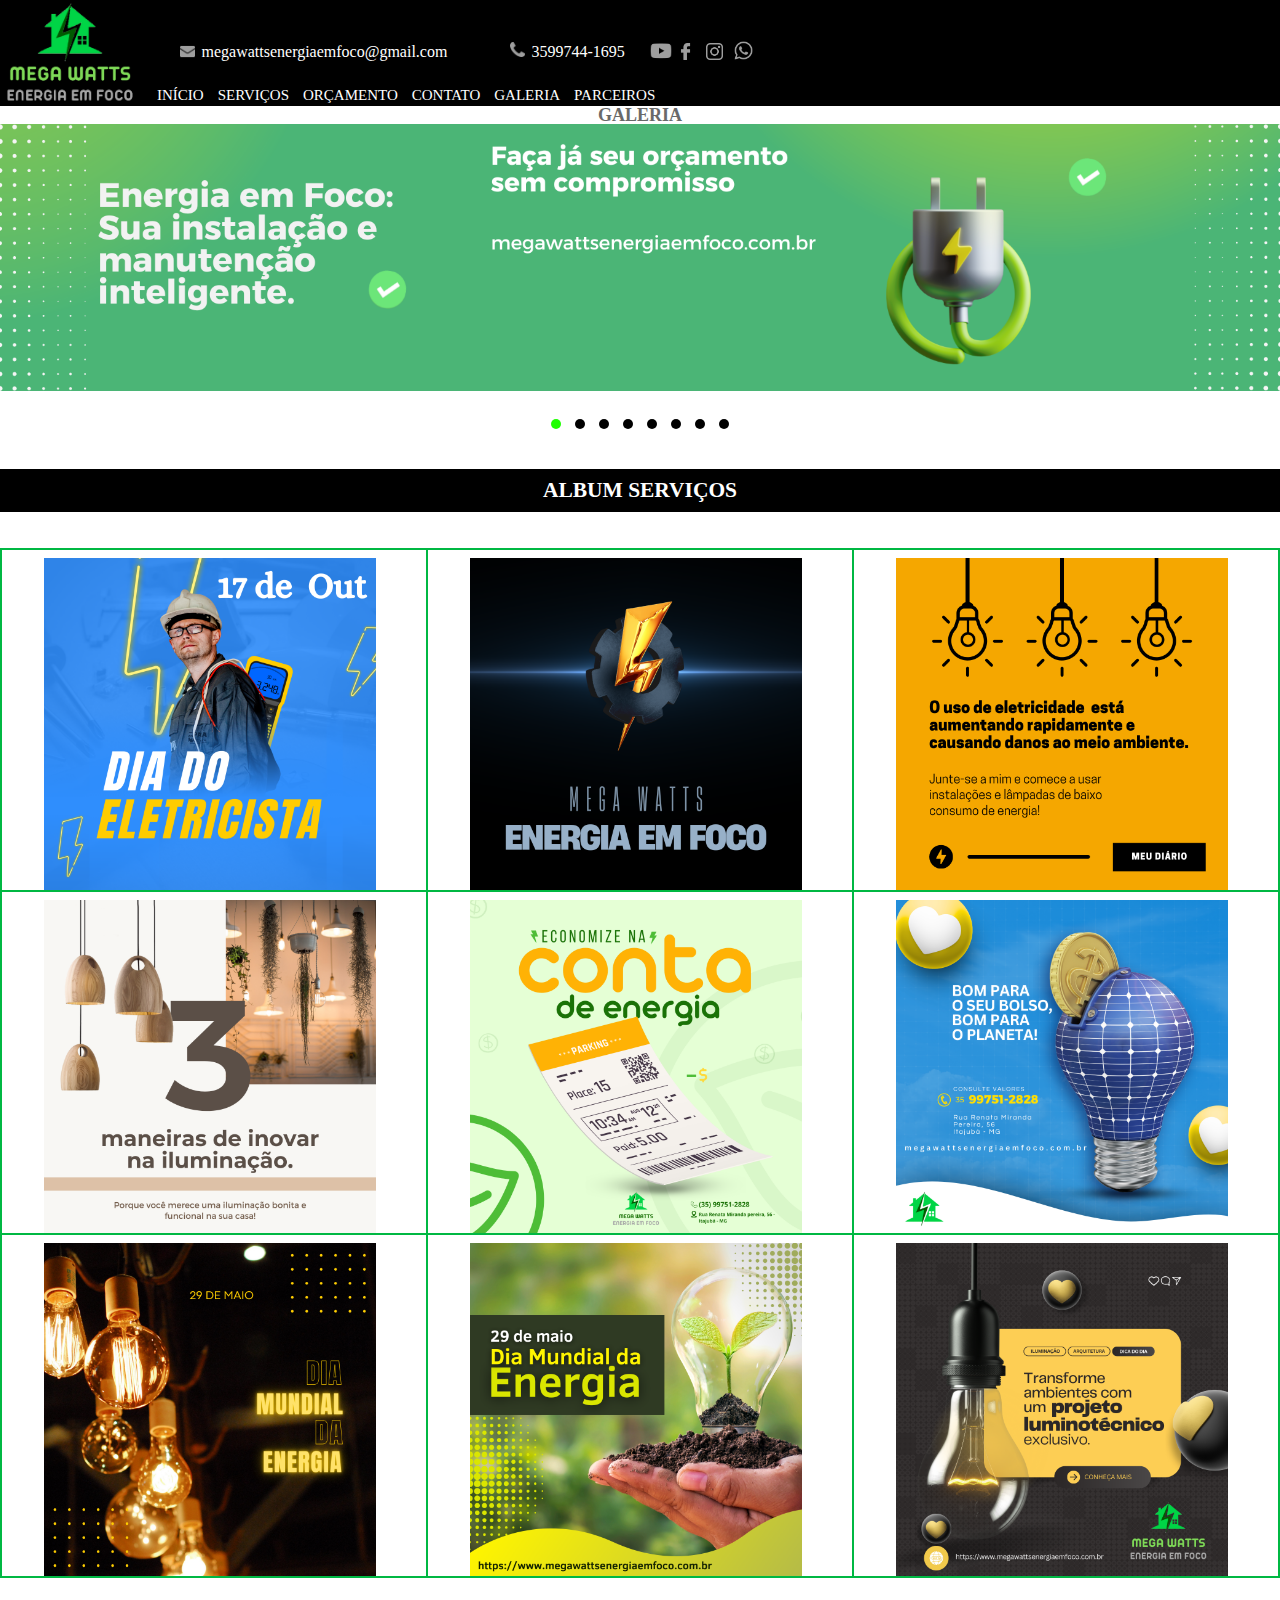
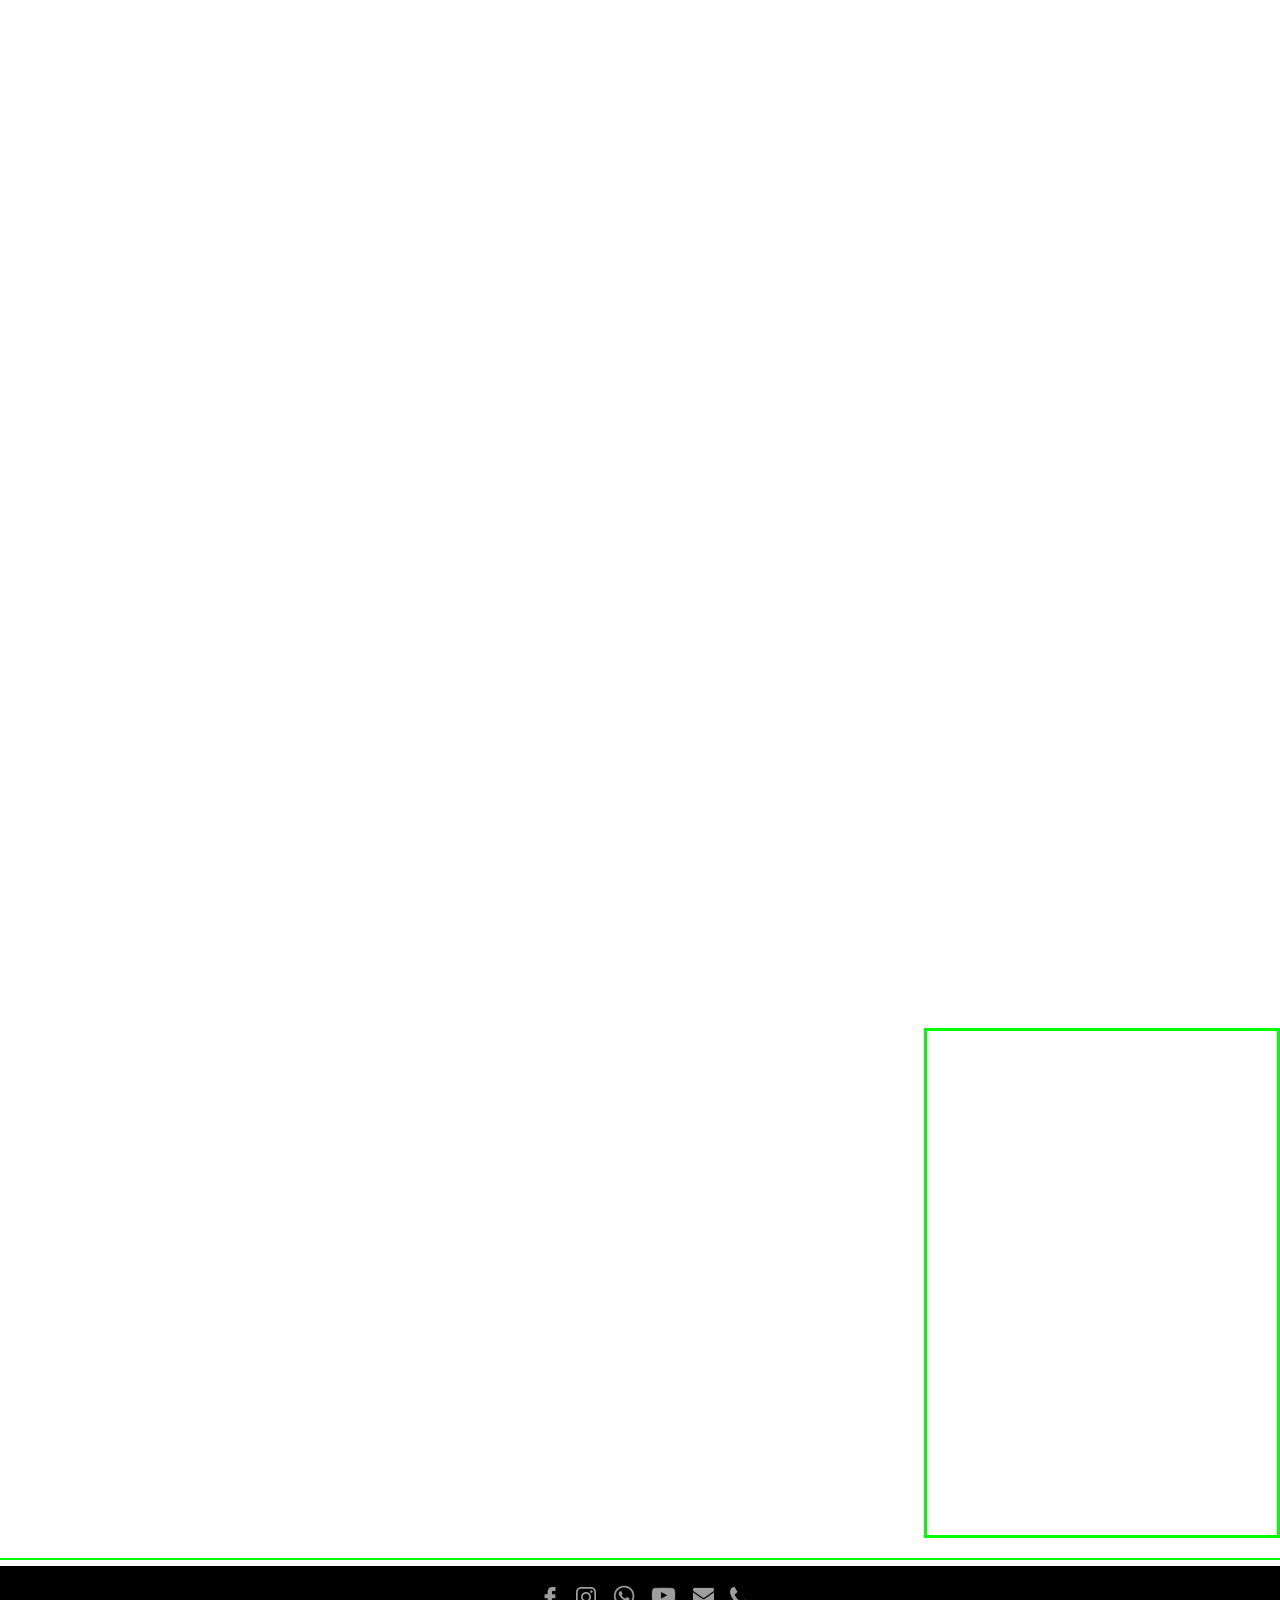
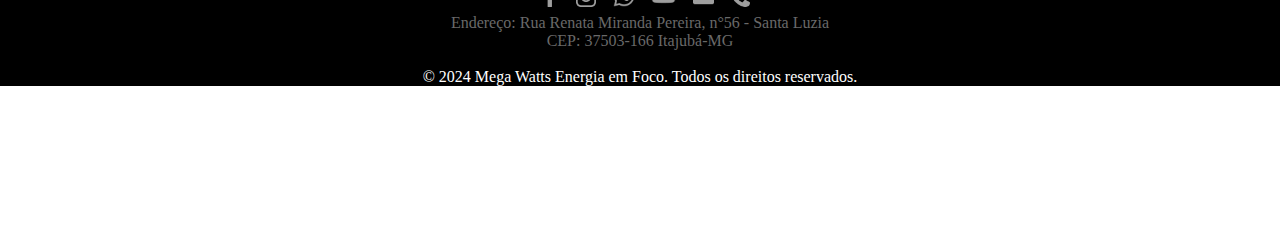
==== commit fae5ec28: "Primeira Atualização, caminho de imagens correção" ====
--- a/galeria.html
+++ b/galeria.html
@@ -215,19 +215,19 @@
                             <div class="slideshow-container">
                                                     
                                 <div class="slide">
-                                    <img src="imagem/megawatts/MEGAWATTSENERGIAEMFOCO.png" alt="Imagem 1">
-                                </div>
-                            
-                                <div class="slide">
-                                    <img src="imagem/megawatts/MEGAWATTSENERGIAEMFOCO.png" alt="Imagem 2">
-                                </div>
-                            
-                                <div class="slide">
-                                    <img src="imagem/megawatts/MEGAWATTSENERGIAEMFOCO.png" alt="Imagem 3">
-                                </div>
-                            
-                                <div class="slide">
-                                    <img src="imagem/megawatts/MEGAWATTSENERGIAEMFOCO.png" alt="Imagem 4">
+                                    <img src="imagem/megawatts/megawattsenergiaemfoco.png" alt="Imagem 1">
+                                </div>
+                            
+                                <div class="slide">
+                                    <img src="imagem/megawatts/megawattsenergiaemfoco.png" alt="Imagem 2">
+                                </div>
+                            
+                                <div class="slide">
+                                    <img src="imagem/megawatts/megawattsenergiaemfoco.png" alt="Imagem 3">
+                                </div>
+                            
+                                <div class="slide">
+                                    <img src="imagem/megawatts/megawattsenergiaemfoco.png" alt="Imagem 4">
                                 </div>
 
                               <!--  <div class="slide">
@@ -235,19 +235,19 @@
                                 </div> -->
 
                                 <div class="slide">
-                                    <img src="imagem/megawatts/MEGAWATTSENERGIAEMFOCO.png" alt="Imagem 6">
-                                </div>
-                            
-                                <div class="slide">
-                                    <img src="imagem/megawatts/MEGAWATTSENERGIAEMFOCO.png" alt="Imagem 7">
-                                </div>
-
-                                <div class="slide">
-                                    <img src="imagem/megawatts/MEGAWATTSENERGIAEMFOCO.png" alt="Imagem 8">
-                                </div>
-
-                                <div class="slide">
-                                    <img src="imagem/megawatts/MEGAWATTSENERGIAEMFOCO.png" alt="Imagem 9">
+                                    <img src="imagem/megawatts/megawattsenergiaemfoco.png" alt="Imagem 6">
+                                </div>
+                            
+                                <div class="slide">
+                                    <img src="imagem/megawatts/megawattsenergiaemfoco.png" alt="Imagem 7">
+                                </div>
+
+                                <div class="slide">
+                                    <img src="imagem/megawatts/megawattsenergiaemfoco.png" alt="Imagem 8">
+                                </div>
+
+                                <div class="slide">
+                                    <img src="imagem/megawatts/megawattsenergiaemfoco.png" alt="Imagem 9">
                                 </div>
                             
                                 
